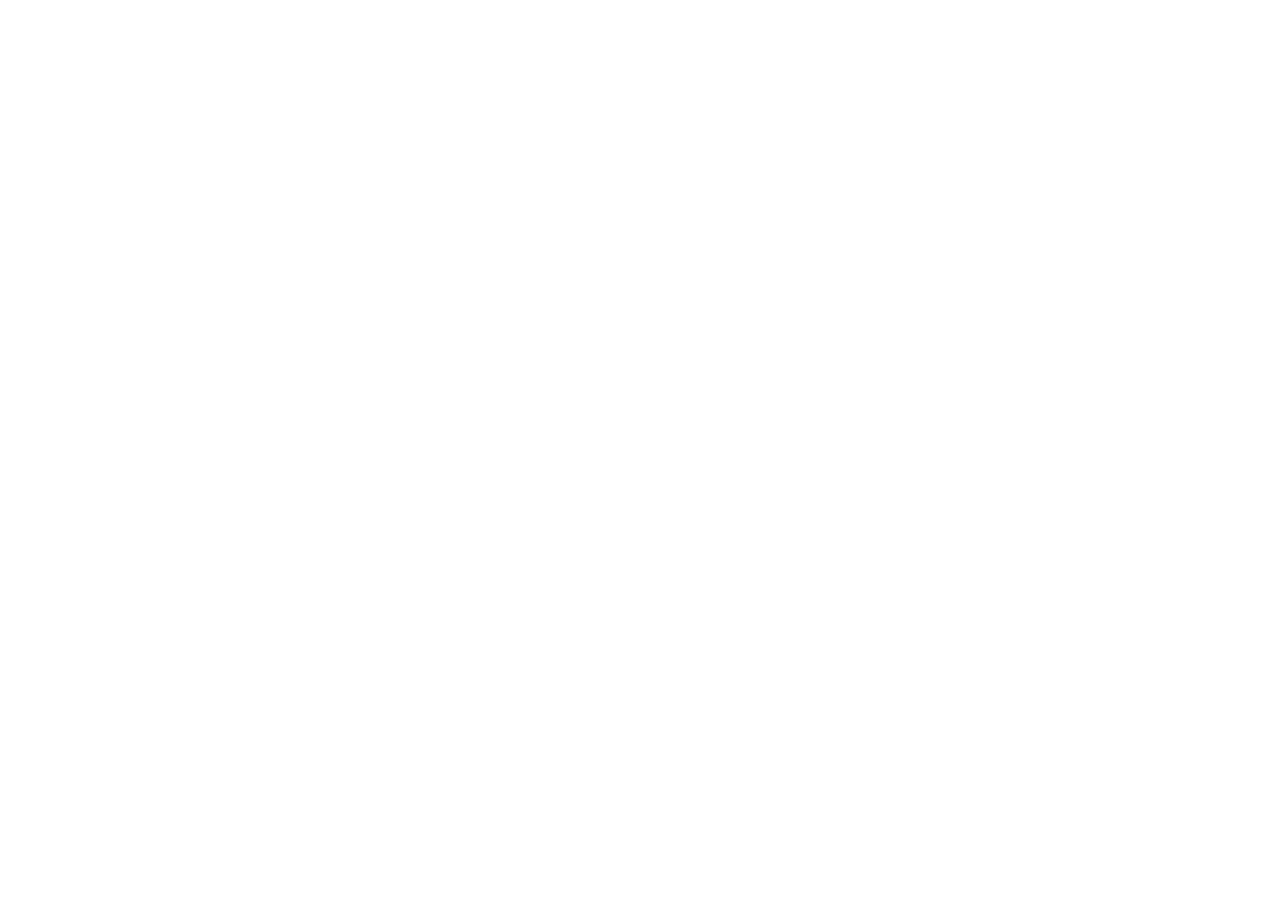
==== G3-architects -website-1/index.html @ c5a344f9 "basic html file css created" ====
<html lang="en">
<head>
    <meta charset="UTF-8">
    <meta name="viewport" content="width=device-width, initial-scale=1.0">
    <title>G3- Architects</title>
    <link rel="stylesheet" href="styles/architects .css">
</head>
<body>
    









</body>
</html>
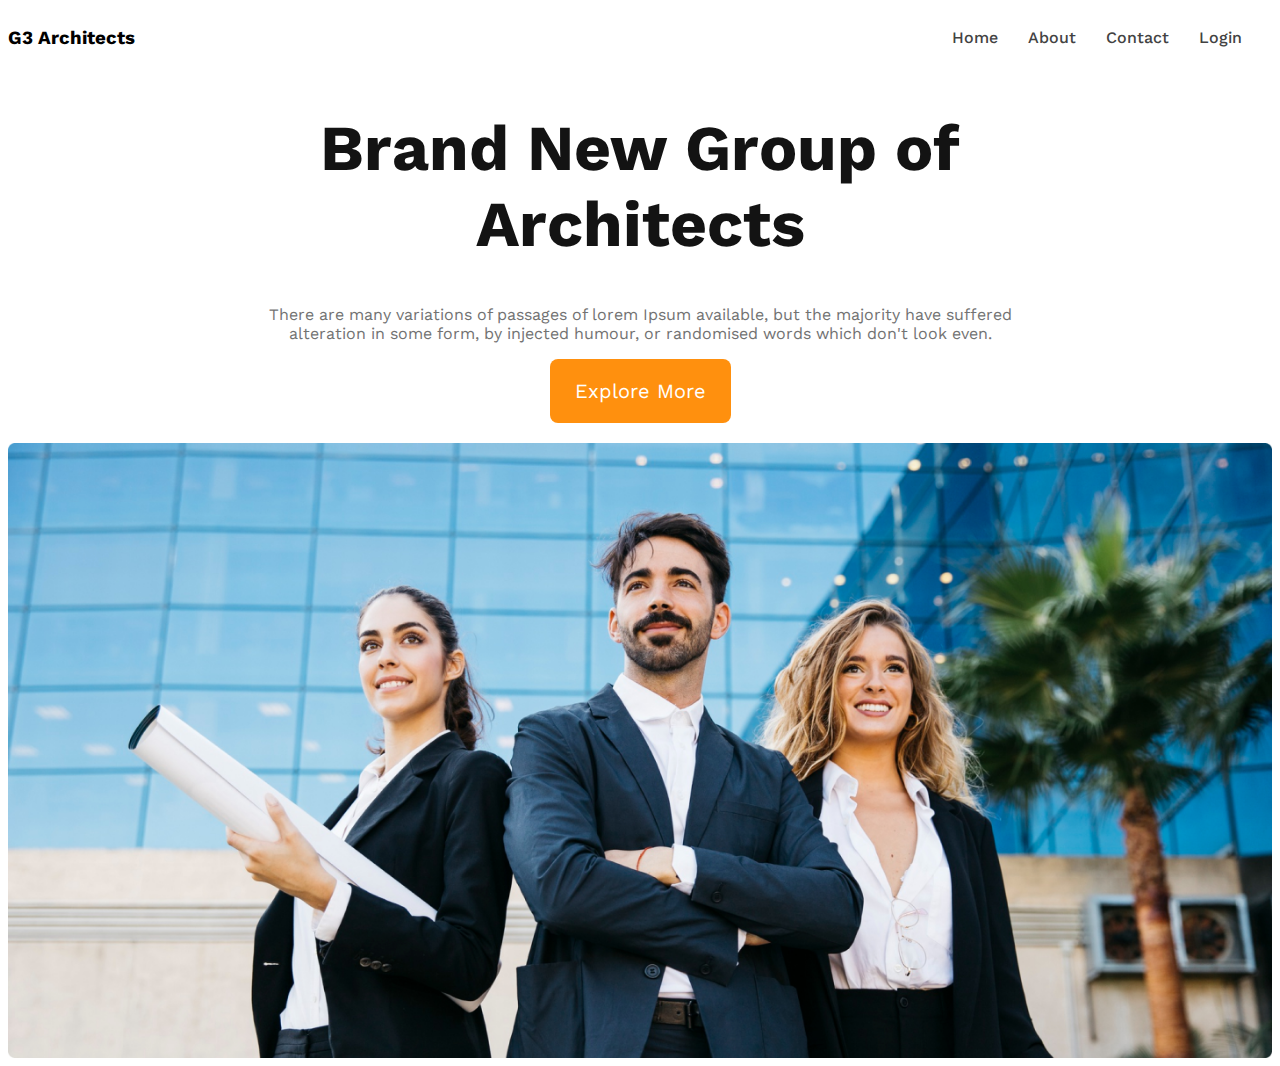
==== commit e3d6c1bd: "headerstyle added" ====
--- a/G3-architects -website-1/index.html
+++ b/G3-architects -website-1/index.html
@@ -7,11 +7,61 @@
 </head>
 <body>
     
+<header>
+
+<nav>
+
+<h3>G3 Architects</h3>
+
+<ul>
+
+<li><a href="">Home</a></li>
+<li><a href="">About</a></li>
+<li><a href="">Contact</a></li>
+<li><a href="">Login</a></li>
+
+
+</ul>
+
+</nav>
+
+<div class="banner">
+
+<div class="banner-content">
+
+<h1 class="banner-title">Brand New Group of Architects</h1>
+
+<p class="banner-description">
+    
+There are many variations of passages of lorem Ipsum available, but the majority have suffered alteration in some form, by injected humour, or randomised words which don't look even.</p>
+    
+<button class="btn-primary">Explore More</button>
+
+
+</div>
+
+<img src="images/banner.png" alt="">
+
+
+</div>
+
+
+
+</header>
+
+<main>
 
 
 
 
+</main>
 
+<footer>
+
+
+
+
+</footer>
 
 
 
--- a/G3-architects -website-1/styles/architects .css
+++ b/G3-architects -website-1/styles/architects .css
@@ -0,0 +1,118 @@
+
+/* sans font collect of google font */
+
+ @import url('https://fonts.googleapis.com/css2?family=Lato:ital,wght@0,300;0,400;0,700;1,300;1,400;1,700&family=Open+Sans:ital,wght@0,300;0,400;0,500;0,600;0,700;0,800;1,300;1,400;1,500;1,600;1,700;1,800&family=Roboto:wght@500;700&family=Work+Sans:wght@400;500;600;700;800&display=swap');
+
+ 
+ /* shared styles */
+
+*{
+
+font-family: 'Work Sans', sans-serif;
+
+}
+
+.btn-primary{
+
+border-radius: 8px;
+color: #FFF;
+font-size: 1.25rem;
+background:#FF900E;
+border: 0;
+padding: 20px 25px;
+cursor: pointer;
+
+}
+
+
+/* header styles of css */
+
+.header{
+
+background: rgba(255, 144, 14, 0.10);
+padding: 50px 240px;
+
+}
+
+nav{
+
+display: flex;
+justify-content: space-between;
+align-items: center;
+
+}
+
+.nav-title{
+
+font-size: 2.8rem;
+font-weight: 700;
+color:#131313 ;
+
+
+}
+
+
+
+nav >ul{
+
+display: flex;
+
+}
+
+nav li{
+
+list-style: none;
+margin-right: 30px;
+font-weight: 500;
+font-size: 1rem;
+
+}
+
+nav li a{
+
+text-decoration: none;
+color: #424242;
+}
+
+/* banner styles */
+
+.banner-content{
+
+max-width:800px ;
+text-align: center;
+margin: 0 auto;
+
+}
+
+.banner-title{
+
+font-size: 4rem;
+font-weight: 700;
+color: #131313;
+
+}
+
+.banner-description{
+
+color: #727272;
+
+}
+
+.banner img{
+
+margin-top: 20px;
+width: 100%;
+
+}
+
+
+/*                        */
+
+
+
+
+
+
+
+
+
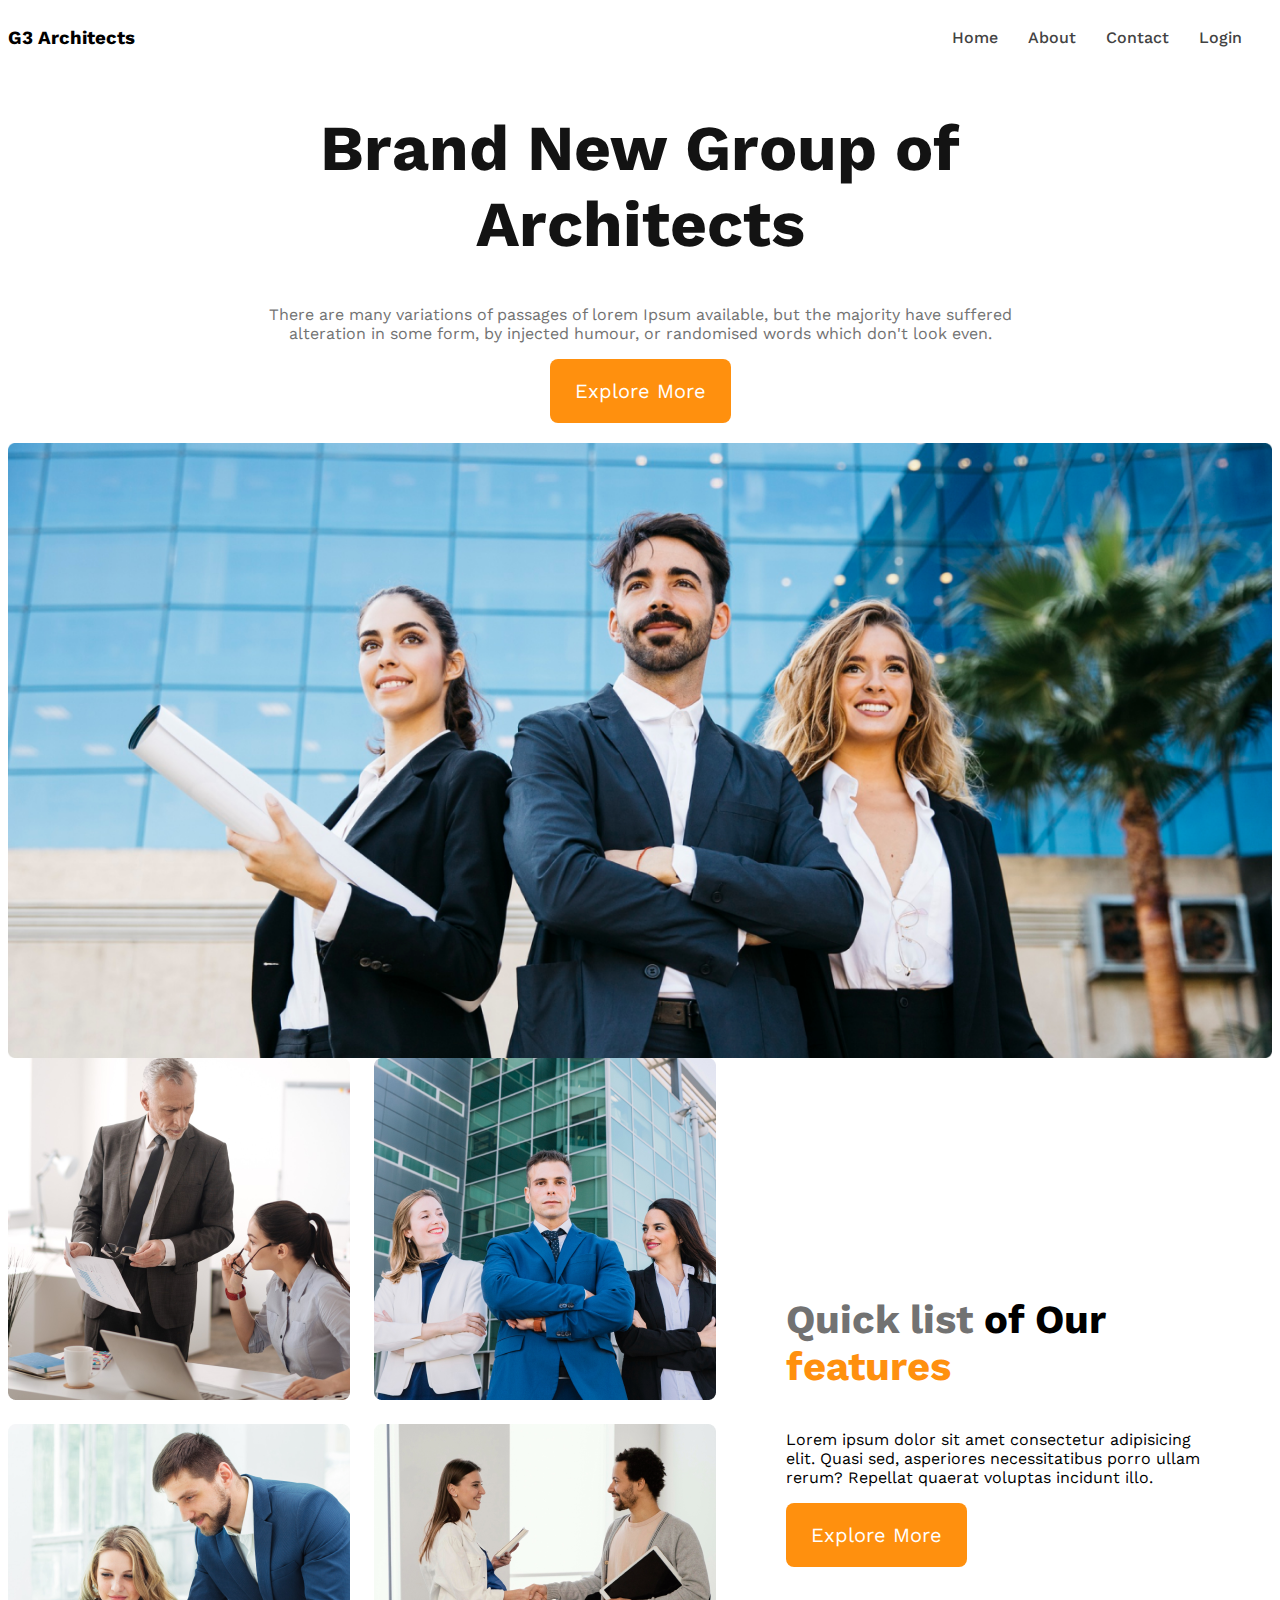
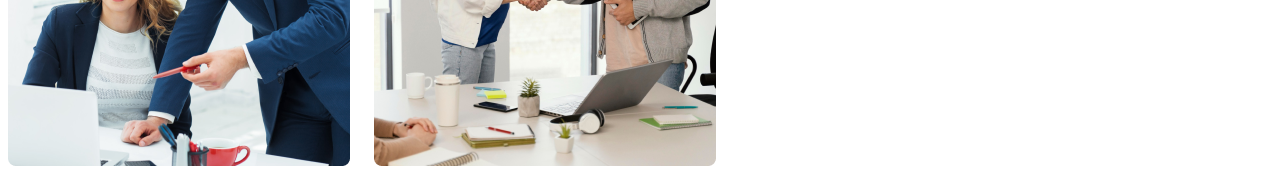
==== commit d7aa5fa7: "added the teams container" ====
--- a/G3-architects -website-1/index.html
+++ b/G3-architects -website-1/index.html
@@ -7,6 +7,8 @@
 </head>
 <body>
     
+<!-- header starting of web page -->
+
 <header>
 
 <nav>
@@ -45,13 +47,47 @@
 
 </div>
 
+</header>
 
+<!-- header end of web page -->
 
-</header>
 
 <main>
 
+<!-- features section starting -->
 
+
+<section class="teams-container">
+
+<div class="teams-img-container">
+
+<img src="images/team1.png" alt="">
+<img src="images/team2.png" alt="">
+<img src="images/team3.png" alt="">
+<img src="images/team4.png" alt="">
+
+</div>
+
+<div class="teams-content">
+
+<h3 class="teams-title"><span class="quick-list">Quick list</span> <span>of Our </span><span class="text-features">features</span></h3>
+
+<p class="teams-description">
+
+Lorem ipsum dolor sit amet consectetur adipisicing elit. Quasi sed, asperiores necessitatibus porro ullam rerum? Repellat quaerat voluptas incidunt illo.
+
+</p>
+
+<button class="btn-primary">Explore More</button>
+
+
+
+</div>
+
+
+
+
+</section>
 
 
 </main>
--- a/G3-architects -website-1/styles/architects .css
+++ b/G3-architects -website-1/styles/architects .css
@@ -52,7 +52,6 @@
 }
 
 
-
 nav >ul{
 
 display: flex;
@@ -106,13 +105,99 @@
 }
 
 
-/*                        */
-
-
-
-
-
-
-
-
-
+/* responsive media queries mobile devices */
+
+@media screen and (max-width:576px) {
+    
+
+header{
+
+padding: 20px;
+
+}
+
+nav{
+
+flex-direction: column;
+
+}
+
+
+}
+
+/* responsive media queries tablet devices */
+
+
+@media screen and (min-width:576px) and (max-width:992px){
+
+header{
+
+    padding: 50px;
+        
+    }
+
+nav{
+
+    flex-direction: column;
+        
+    }
+
+
+}
+
+/* mains styling of css */
+
+main{
+
+max-width: 1440px;
+margin: 0 auto;
+
+}
+
+/* teams styles */
+
+.teams-container{
+
+display: flex;
+align-items: center;
+
+
+}
+
+.teams-img-container{
+
+display: grid;
+grid-template-columns: repeat(2,1fr);
+gap: 1.5rem;
+
+}
+
+
+.teams-content{
+
+padding-right:70px;
+padding-left: 70px;
+
+
+}
+
+.teams-title{
+
+font-size: 2.5rem ;
+
+}
+
+.teams-title .quick-list{
+
+color: #727272;
+font-weight: 700;
+
+}
+
+.teams-title .text-features{
+
+color: #FF900E;
+font-weight: 700;
+
+
+}
